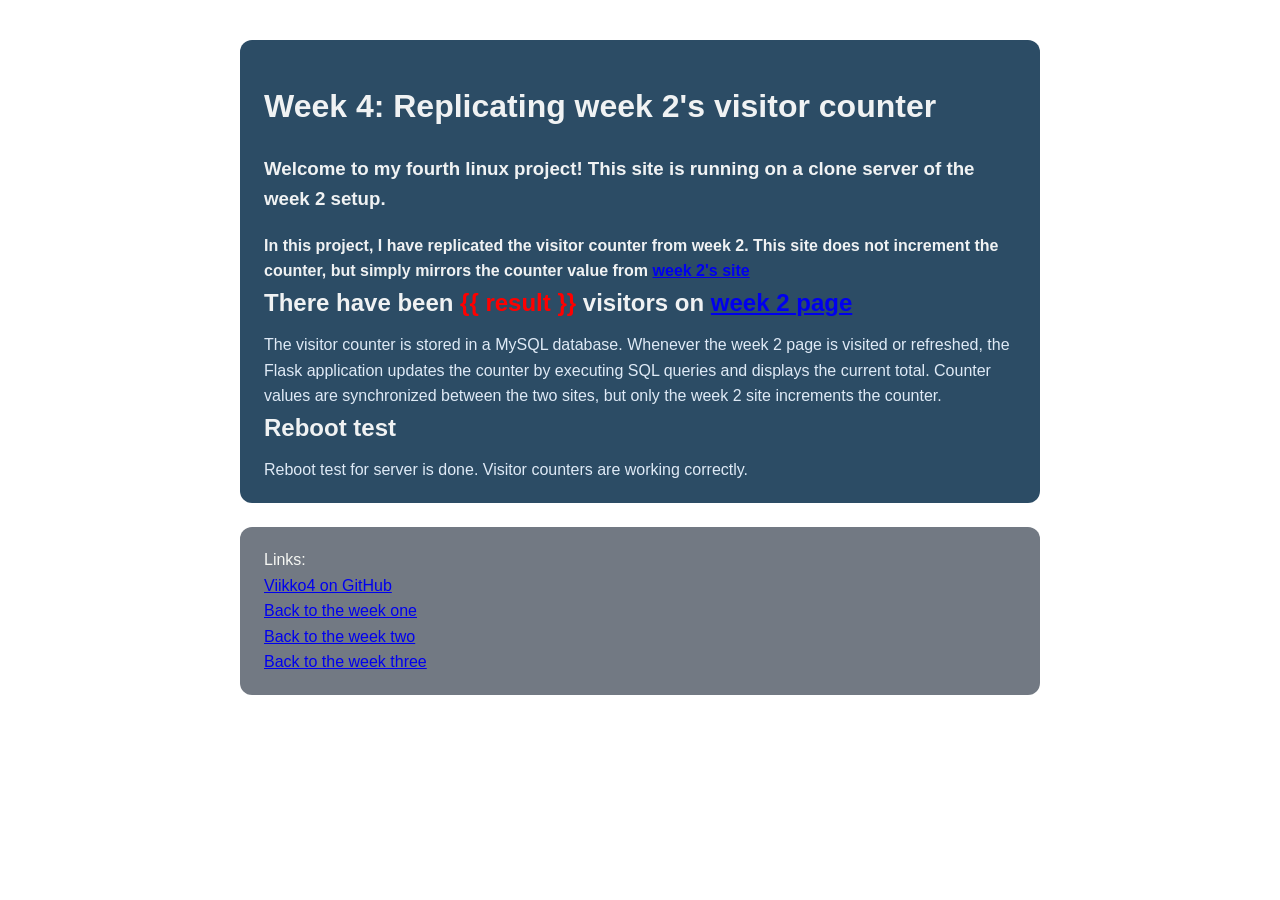
==== viikko4/templates/index.html @ a9f46da2 "add week" ====
<!DOCTYPE html>
<html lang="en">
<head>
  <meta charset="UTF-8">
  <meta name="viewport" content="width=device-width, initial-scale=1">
  <title>LEMP-app</title>
  <style>
    html {
      min-height: 100vh;
      background-image: url("static/images/serverbackup.png");
      background-size: cover;
      background-position: center;
      background-repeat: no-repeat;
      background-attachment: fixed;
    }

    body {
      max-width: 800px;
      margin: 40px auto;
      padding: 0 20px;
      font-family: sans-serif;
      line-height: 1.6;
      background: rgba(0, 0, 0, 0);
      color: #3ab855;
    }
    h1, h2 { color: #f0f2f3; }
    .textbox {
      background: rgba(8, 45, 75, 0.85);
      color: #f0f2f3;
      border-radius: 12px;
      padding: 20px 24px;
      margin-top: 24px;
      max-width: 100%;
      box-sizing: border-box;
      word-wrap: break-word;

    }
    .textbox h2 {
      margin: 0 0 10px;
      color: #f0f2f3;
    }
    .textbox p {
      margin: 0;
      color: #dfeaf6;
    }
    .hyperbox {
      background: rgba(90, 98, 110, 0.85);
      color: #f9fbfc;
      backdrop-filter: blur(5px);
      border-radius: 12px;
      padding: 20px 24px;
      margin-top: 24px;
      max-width: 100%;
      box-sizing: border-box;
      word-wrap: break-word;

    }
    .hyperbox p {
      margin: 0;
      color: hsl(75, 22%, 96%);
    }
    pre { background: #2c5d85; padding: 16px; overflow-x: auto; }
  </style>
</head>
<body>
    
  <div class="textbox">
    <h1>Week 4: Replicating week 2's visitor counter</h1>
    <h3>Welcome to my fourth linux project! This site is running on a clone server of the week 2 setup.</h3>
    <b>In this project, I have replicated the visitor counter from week 2. This site does not increment the counter, 
      but simply mirrors the counter value from <a href="http://195.148.21.118/viikko2"> week 2's site</a></b>
    <h2>There have been <span style="color: #ff0000; font-weight: bold;">{{ result }}</span> visitors on <a href="http://195.148.21.118/viikko2"> <b>week 2 page</b></a></h2>
    <p>The visitor counter is stored in a MySQL database. Whenever the week 2 page is visited or refreshed, the Flask application updates the counter
       by executing SQL queries and displays the current total. Counter values are synchronized between the two sites, but only the week 2 site increments the counter.</p>
    <h2>Reboot test</h2>
    <p>Reboot test for server is done. Visitor counters are working correctly.</p>
</div>
  <div class="hyperbox">
    <p>Links:</p>
    <p><a href="https://github.com/Tupsupipo/linux_course/tree/main/viikko4">    Viikko4 on GitHub</a></p>
    <p><a href="http://195.148.21.118">     Back to the week one</a></p>
    <p><a href="http://195.148.21.118/viikko2">     Back to the week two</a></p>
    <p><a href="http://195.148.21.118/viikko3">     Back to the week three</a></p>
</div>
</body>
</html>
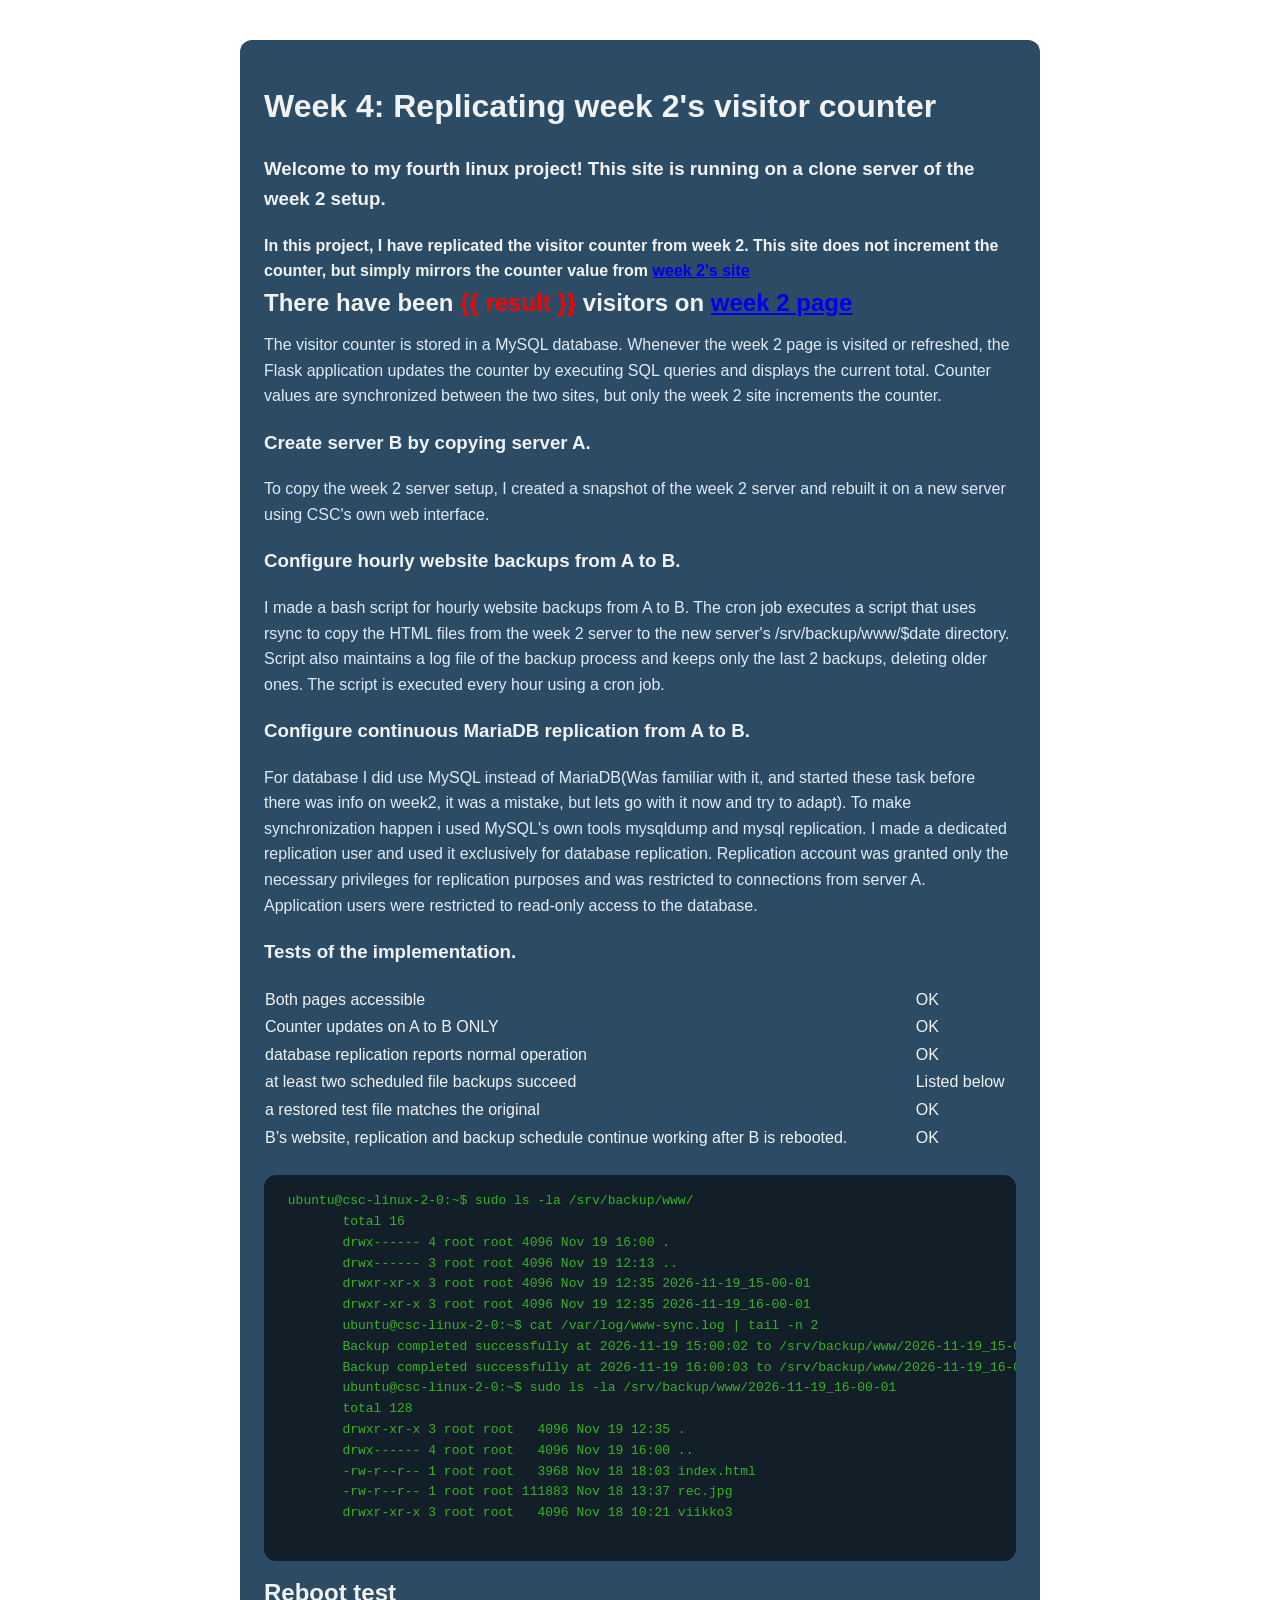
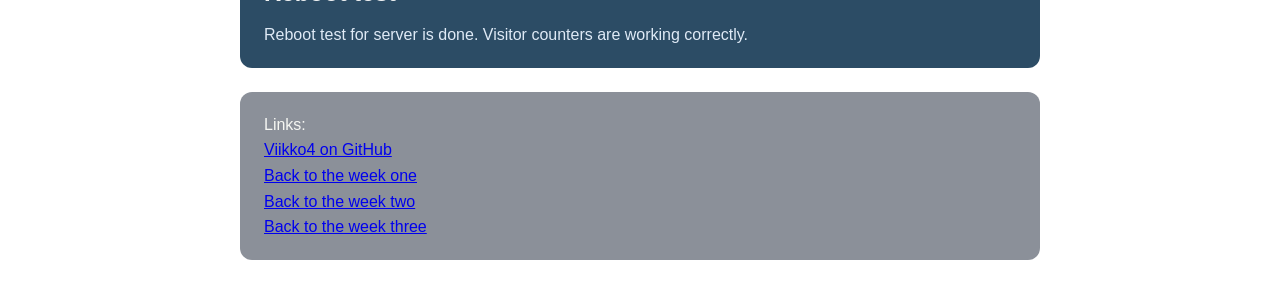
==== commit 95214396: "refine website" ====
--- a/viikko4/templates/index.html
+++ b/viikko4/templates/index.html
@@ -44,7 +44,7 @@
       color: #dfeaf6;
     }
     .hyperbox {
-      background: rgba(90, 98, 110, 0.85);
+      background: rgba(90, 98, 110, 0.7);
       color: #f9fbfc;
       backdrop-filter: blur(5px);
       border-radius: 12px;
@@ -59,7 +59,30 @@
       margin: 0;
       color: hsl(75, 22%, 96%);
     }
-    pre { background: #2c5d85; padding: 16px; overflow-x: auto; }
+    table {
+      font-family: arial, sans-serif;
+      border-collapse: collapse;
+      width: 100%;
+    }
+    code {
+      background-color: #010813d3;
+      color: #00ff00;
+      padding: 2px 6px;
+      border-radius: 5px;
+      font-family: Consolas, monospace;
+    }
+    pre {       
+      background: rgba(0, 0, 0, 0.6);
+      color: #39b321;
+      border-radius: 12px;
+      padding: 20px 24px;
+      margin-top: 24px;
+      max-width: 100%;
+      box-sizing: border-box;
+      word-wrap: break-word; 
+      padding: 16px; 
+      overflow-x: auto; 
+    }
   </style>
 </head>
 <body>
@@ -72,6 +95,70 @@
     <h2>There have been <span style="color: #ff0000; font-weight: bold;">{{ result }}</span> visitors on <a href="http://195.148.21.118/viikko2"> <b>week 2 page</b></a></h2>
     <p>The visitor counter is stored in a MySQL database. Whenever the week 2 page is visited or refreshed, the Flask application updates the counter
        by executing SQL queries and displays the current total. Counter values are synchronized between the two sites, but only the week 2 site increments the counter.</p>
+
+    <h3>Create server B by copying server A.</h3>
+      <p>To copy the week 2 server setup, I created a snapshot of the week 2 server and rebuilt it on a new server using CSC's own web interface.</p>
+
+      <h3>Configure hourly website backups from A to B.</h3>    
+      <p>I made a bash script for hourly website backups from A to B. The cron job executes a script that uses rsync to copy the 
+        HTML files from the week 2 server to the new server's /srv/backup/www/$date directory. Script also maintains a log file 
+        of the backup process and keeps only the last 2 backups, deleting older ones. The script is executed every hour using a cron job.</p>
+
+        <h3>Configure continuous MariaDB replication from A to B.</h3>
+      <p>For database I did use MySQL instead of MariaDB(Was familiar with it, and started these task before there was 
+        info on week2, it was a mistake, but lets go with it now and try to adapt). To make synchronization happen i used MySQL's 
+        own tools mysqldump and mysql replication. I made a dedicated replication user and used it exclusively for database 
+        replication. Replication account was granted only the necessary privileges for replication purposes and was restricted 
+        to connections from server A.</p>
+      <p>Application users were restricted to read-only access to the database.</p>
+
+    <h3>Tests of the implementation.</h3>
+    <table>
+  <tbody>
+    <tr>
+      <td>Both pages accessible</td>
+      <td>OK</td>
+    </tr>
+    <tr>
+      <td>Counter updates on A to B ONLY</td>
+      <td>OK</td>
+    </tr>
+    <tr>
+      <td>database replication reports normal operation</td>
+      <td>OK</td>
+    </tr>
+  <tr>
+      <td>at least two scheduled file backups succeed</td>
+      <td>Listed below</td>
+    </tr>
+    <tr>
+      <td>a restored test file matches the original</td>
+      <td>OK</td>
+    </tr>
+    <tr>
+      <td>B’s website, replication and backup schedule continue working after B is rebooted.</td>
+      <td>OK</td>
+    </tr>
+  </tbody>
+</table>
+      <pre> ubuntu@csc-linux-2-0:~$ sudo ls -la /srv/backup/www/
+        total 16
+        drwx------ 4 root root 4096 Nov 19 16:00 .
+        drwx------ 3 root root 4096 Nov 19 12:13 ..
+        drwxr-xr-x 3 root root 4096 Nov 19 12:35 2026-11-19_15-00-01
+        drwxr-xr-x 3 root root 4096 Nov 19 12:35 2026-11-19_16-00-01
+        ubuntu@csc-linux-2-0:~$ cat /var/log/www-sync.log | tail -n 2
+        Backup completed successfully at 2026-11-19 15:00:02 to /srv/backup/www/2026-11-19_15-00-01
+        Backup completed successfully at 2026-11-19 16:00:03 to /srv/backup/www/2026-11-19_16-00-01
+        ubuntu@csc-linux-2-0:~$ sudo ls -la /srv/backup/www/2026-11-19_16-00-01
+        total 128
+        drwxr-xr-x 3 root root   4096 Nov 19 12:35 .
+        drwx------ 4 root root   4096 Nov 19 16:00 ..
+        -rw-r--r-- 1 root root   3968 Nov 18 18:03 index.html
+        -rw-r--r-- 1 root root 111883 Nov 18 13:37 rec.jpg
+        drwxr-xr-x 3 root root   4096 Nov 18 10:21 viikko3
+      </pre>
+    
     <h2>Reboot test</h2>
     <p>Reboot test for server is done. Visitor counters are working correctly.</p>
 </div>
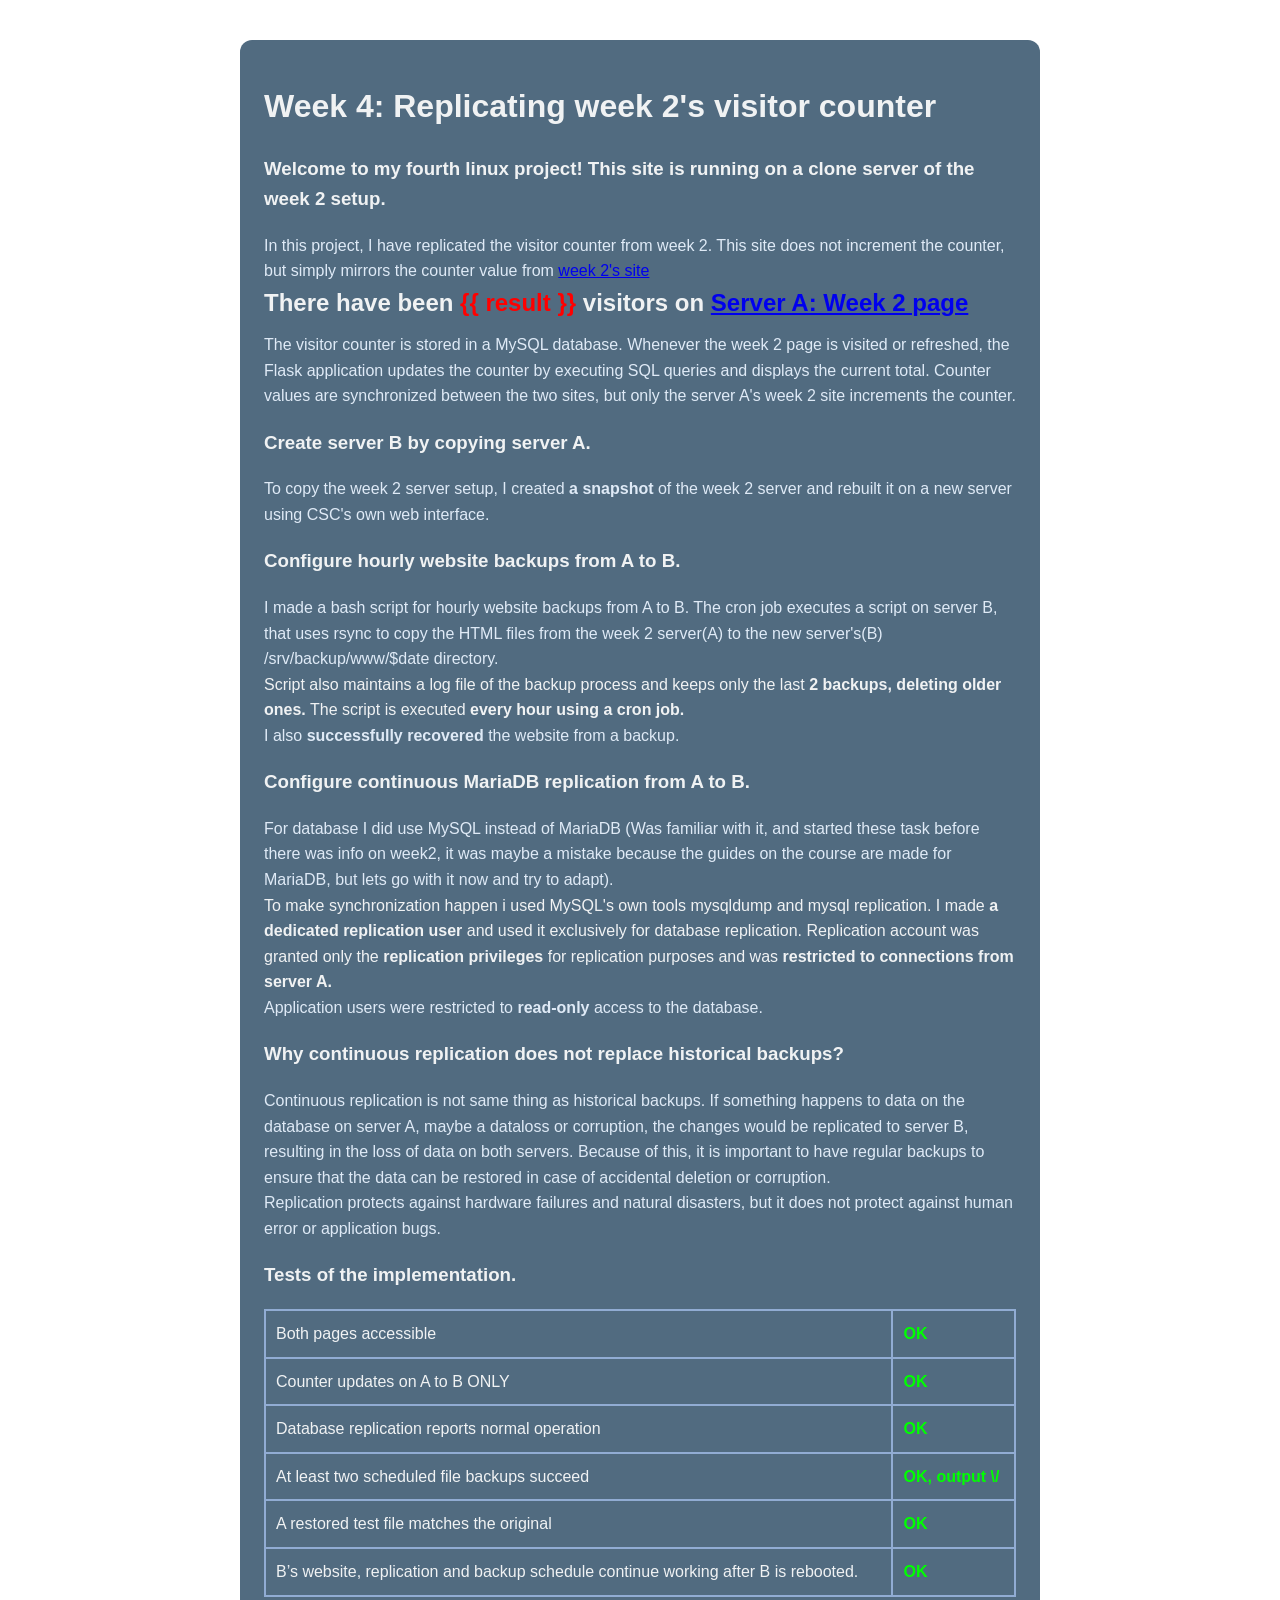
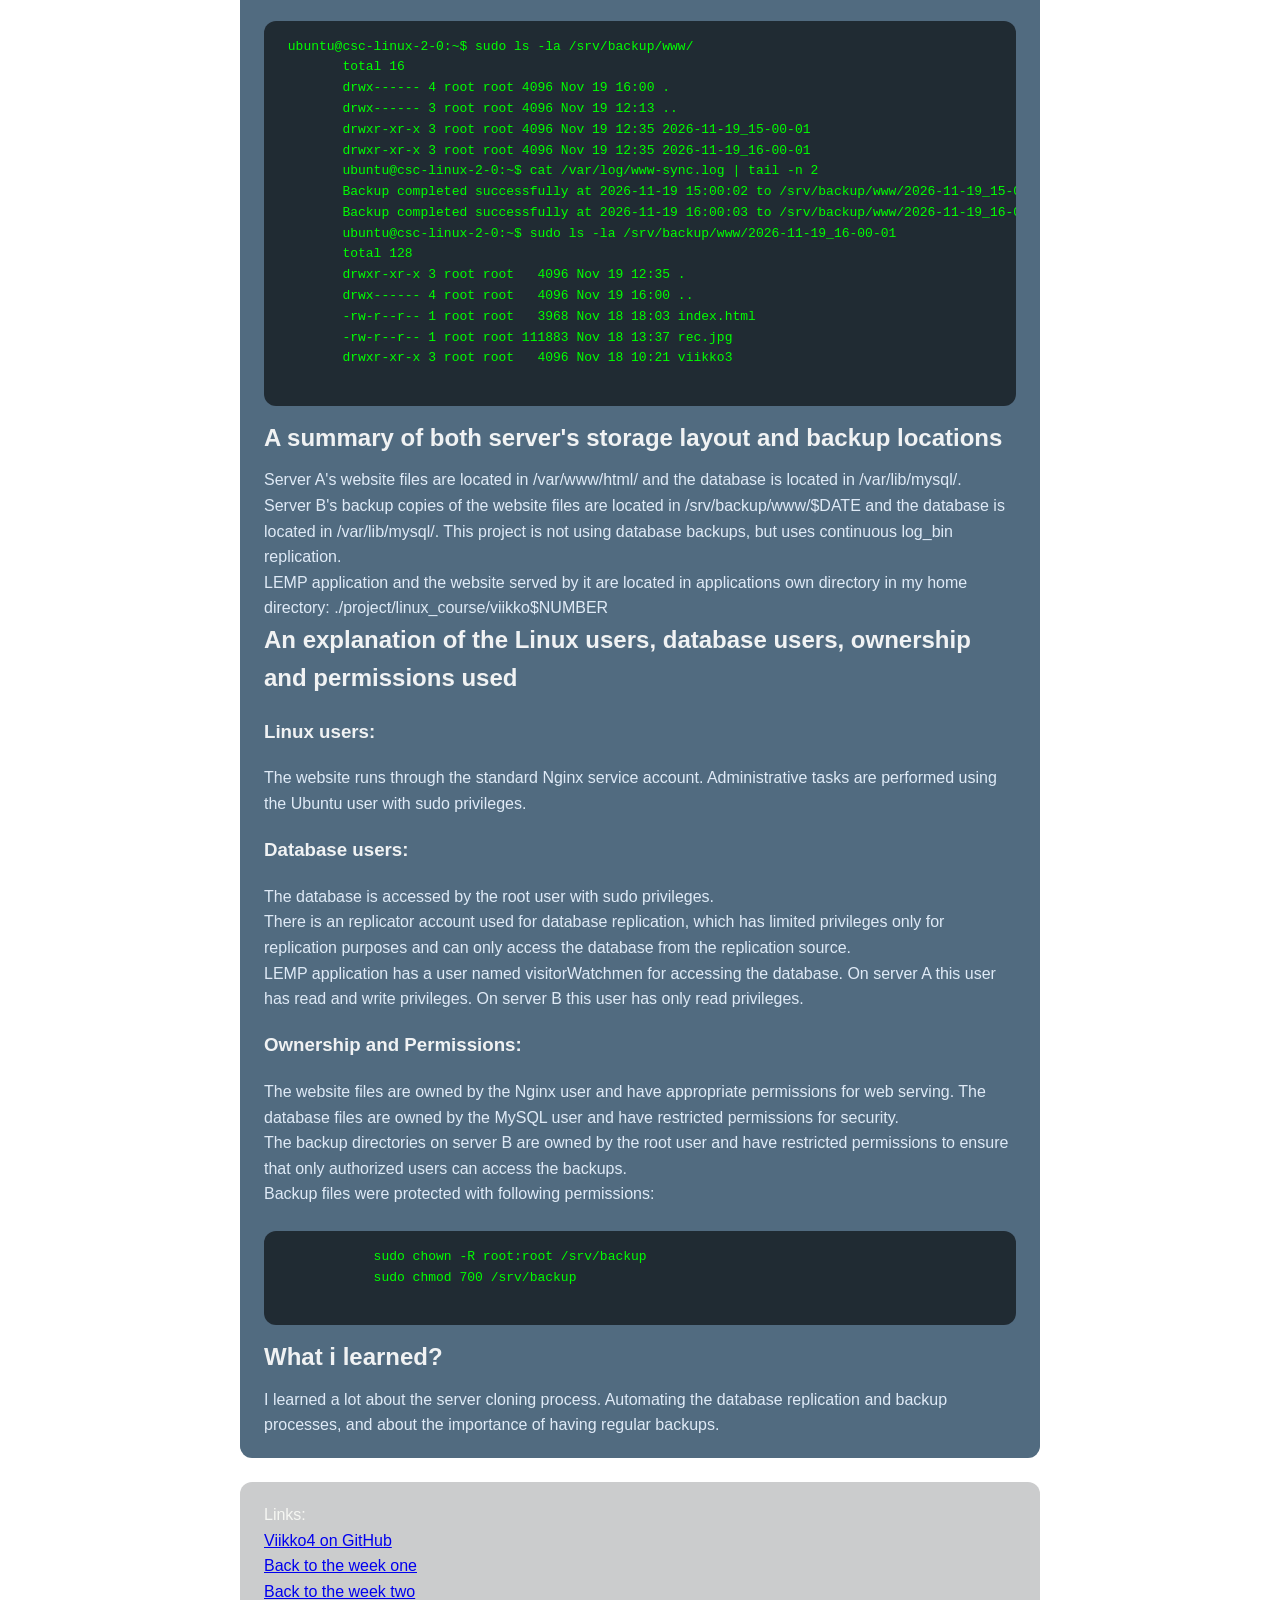
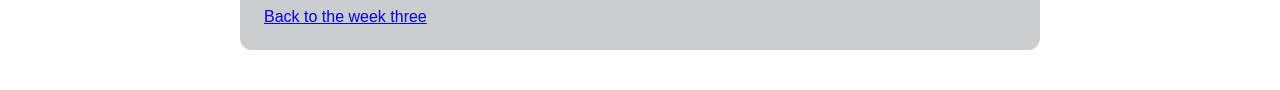
==== commit 85aa5f33: "Add sanitized mysql configs, more descriptions to webpage" ====
--- a/viikko4/templates/index.html
+++ b/viikko4/templates/index.html
@@ -25,7 +25,7 @@
     }
     h1, h2 { color: #f0f2f3; }
     .textbox {
-      background: rgba(8, 45, 75, 0.85);
+      background: rgba(8, 45, 75, 0.7);
       color: #f0f2f3;
       border-radius: 12px;
       padding: 20px 24px;
@@ -44,7 +44,7 @@
       color: #dfeaf6;
     }
     .hyperbox {
-      background: rgba(90, 98, 110, 0.7);
+      background: rgba(149, 151, 153, 0.486);
       color: #f9fbfc;
       backdrop-filter: blur(5px);
       border-radius: 12px;
@@ -64,6 +64,11 @@
       border-collapse: collapse;
       width: 100%;
     }
+    td, th {
+      border: 2px solid #91acd3;
+      text-align: left;
+      padding: 10px;
+    }
     code {
       background-color: #010813d3;
       color: #00ff00;
@@ -73,7 +78,7 @@
     }
     pre {       
       background: rgba(0, 0, 0, 0.6);
-      color: #39b321;
+      color: #00ff00;
       border-radius: 12px;
       padding: 20px 24px;
       margin-top: 24px;
@@ -90,54 +95,61 @@
   <div class="textbox">
     <h1>Week 4: Replicating week 2's visitor counter</h1>
     <h3>Welcome to my fourth linux project! This site is running on a clone server of the week 2 setup.</h3>
-    <b>In this project, I have replicated the visitor counter from week 2. This site does not increment the counter, 
-      but simply mirrors the counter value from <a href="http://195.148.21.118/viikko2"> week 2's site</a></b>
-    <h2>There have been <span style="color: #ff0000; font-weight: bold;">{{ result }}</span> visitors on <a href="http://195.148.21.118/viikko2"> <b>week 2 page</b></a></h2>
-    <p>The visitor counter is stored in a MySQL database. Whenever the week 2 page is visited or refreshed, the Flask application updates the counter
-       by executing SQL queries and displays the current total. Counter values are synchronized between the two sites, but only the week 2 site increments the counter.</p>
+      <p>In this project, I have replicated the visitor counter from week 2. This site does not increment the counter, 
+        but simply mirrors the counter value from <a href="http://195.148.21.118/viikko2"> week 2's site</a></p>
+    <h2>There have been <span style="color: #ff0000; font-weight: bold;">{{ result }}</span> visitors on <a href="http://195.148.21.118/viikko2"> <b>Server A: Week 2 page</b></a></h2>
+      <p>The visitor counter is stored in a MySQL database. Whenever the week 2 page is visited or refreshed, the Flask application updates the counter
+        by executing SQL queries and displays the current total. Counter values are synchronized between the two sites, but only the server A's week 2 site increments the counter.</p>
 
     <h3>Create server B by copying server A.</h3>
-      <p>To copy the week 2 server setup, I created a snapshot of the week 2 server and rebuilt it on a new server using CSC's own web interface.</p>
-
-      <h3>Configure hourly website backups from A to B.</h3>    
-      <p>I made a bash script for hourly website backups from A to B. The cron job executes a script that uses rsync to copy the 
-        HTML files from the week 2 server to the new server's /srv/backup/www/$date directory. Script also maintains a log file 
-        of the backup process and keeps only the last 2 backups, deleting older ones. The script is executed every hour using a cron job.</p>
-
-        <h3>Configure continuous MariaDB replication from A to B.</h3>
-      <p>For database I did use MySQL instead of MariaDB(Was familiar with it, and started these task before there was 
-        info on week2, it was a mistake, but lets go with it now and try to adapt). To make synchronization happen i used MySQL's 
-        own tools mysqldump and mysql replication. I made a dedicated replication user and used it exclusively for database 
-        replication. Replication account was granted only the necessary privileges for replication purposes and was restricted 
-        to connections from server A.</p>
-      <p>Application users were restricted to read-only access to the database.</p>
+      <p>To copy the week 2 server setup, I created <strong>a snapshot</strong> of the week 2 server and rebuilt it on a new server using CSC's own web interface.</p>
+
+    <h3>Configure hourly website backups from A to B.</h3>    
+      <p>I made a bash script for hourly website backups from A to B. The cron job executes a script on server B, that uses rsync to copy the 
+        HTML files from the week 2 server(A) to the new server's(B) /srv/backup/www/$date directory. </p>
+      <p></p>Script also maintains a log file of the backup process and keeps only the last <strong>2 backups, deleting older ones.</strong> 
+      The script is executed <strong>every hour using a cron job.</strong></p>
+      <p>I also <strong>successfully recovered</strong> the website from a backup.</p>
+
+    <h3>Configure continuous MariaDB replication from A to B.</h3>
+      <p>For database I did use MySQL instead of MariaDB (Was familiar with it, and started these task before there was 
+        info on week2, it was maybe a mistake because the guides on the course are made for MariaDB, but lets go with it now and try to adapt). </p>
+      <p></p>To make synchronization happen i used MySQL's own tools mysqldump and mysql replication. I made <strong>a dedicated replication user</strong> and used it exclusively for database 
+        replication. Replication account was granted only the <strong>replication privileges</strong> for replication purposes and was <strong>restricted 
+        to connections from server A.</strong></p>
+      <p>Application users were restricted to <strong>read-only</strong> access to the database.</p>
+    <h3>Why continuous replication does not replace historical backups?</h3>
+      <p>Continuous replication is not same thing as historical backups. If something happens to data on the database on server A, maybe a dataloss or corruption, the changes
+         would be replicated to server B, resulting in the loss of data on both servers. Because of this, it is important to have regular backups to ensure that the data can be 
+         restored in case of accidental deletion or corruption.</p>
+      <p>Replication protects against hardware failures and natural disasters, but it does not protect against human error or application bugs.</p>
 
     <h3>Tests of the implementation.</h3>
-    <table>
+<table>
   <tbody>
     <tr>
       <td>Both pages accessible</td>
-      <td>OK</td>
+      <td><span style='color: #00ff00; font-weight: bold;'>OK</span></td>
     </tr>
     <tr>
       <td>Counter updates on A to B ONLY</td>
-      <td>OK</td>
-    </tr>
-    <tr>
-      <td>database replication reports normal operation</td>
-      <td>OK</td>
+      <td><span style='color: #00ff00; font-weight: bold;'>OK</span></td>
+    </tr>
+    <tr>
+      <td>Database replication reports normal operation</td>
+      <td><span style='color: #00ff00; font-weight: bold;'>OK</span></td>
     </tr>
   <tr>
-      <td>at least two scheduled file backups succeed</td>
-      <td>Listed below</td>
-    </tr>
-    <tr>
-      <td>a restored test file matches the original</td>
-      <td>OK</td>
+      <td>At least two scheduled file backups succeed</td>
+      <td><span style='color: #00ff00; font-weight: bold;'>OK, output \/</span></td>
+    </tr>
+    <tr>
+      <td>A restored test file matches the original</td>
+      <td><span style='color: #00ff00; font-weight: bold;'>OK</span></td>
     </tr>
     <tr>
       <td>B’s website, replication and backup schedule continue working after B is rebooted.</td>
-      <td>OK</td>
+      <td><span style='color: #00ff00; font-weight: bold;'>OK</span></td>
     </tr>
   </tbody>
 </table>
@@ -158,9 +170,35 @@
         -rw-r--r-- 1 root root 111883 Nov 18 13:37 rec.jpg
         drwxr-xr-x 3 root root   4096 Nov 18 10:21 viikko3
       </pre>
+
+    <h2>A summary of both server's storage layout and backup locations</h2>
+      <p>Server A's website files are located in /var/www/html/ and the database is located in /var/lib/mysql/. </p>
+      <p>Server B's backup copies of the website files are located in /srv/backup/www/$DATE and the database is located in /var/lib/mysql/. 
+        This project is not using database backups, but uses continuous log_bin replication.</p>
+      <p>LEMP application and the website served by it are located in applications own directory in my home directory: ./project/linux_course/viikko$NUMBER</p>
     
-    <h2>Reboot test</h2>
-    <p>Reboot test for server is done. Visitor counters are working correctly.</p>
+    <h2>An explanation of the Linux users, database users, ownership and permissions used</h2>
+    <h3>Linux users:</h3>
+      <p>The website runs through the standard Nginx service account. Administrative tasks are performed using the Ubuntu user with sudo privileges.</p>
+
+    <h3>Database users:</h3>
+      <p>The database is accessed by the root user with sudo privileges. </p>
+      <p>There is an replicator account used for database replication, which has limited privileges only for 
+        replication purposes and can only access the database from the replication source.</p>
+      <p>LEMP application has a user named visitorWatchmen for accessing the database. On server A this user has read and write privileges. On server B this user has only read privileges.</p>
+
+    <h3>Ownership and Permissions:</h3>
+      <p>The website files are owned by the Nginx user and have appropriate permissions for web serving. The database files are owned by the MySQL user and have restricted permissions for security.</p>
+      <p>The backup directories on server B are owned by the root user and have restricted permissions to ensure that only authorized users can access the backups.</p>
+      <p>Backup files were protected with following permissions: </p>
+          <pre>
+            sudo chown -R root:root /srv/backup
+            sudo chmod 700 /srv/backup
+          </pre>
+      <p>      </p>
+      
+    <h2>What i learned?</h2>
+      <p>I learned a lot about the server cloning process. Automating the database replication and backup processes, and about the importance of having regular backups. </p>
 </div>
   <div class="hyperbox">
     <p>Links:</p>
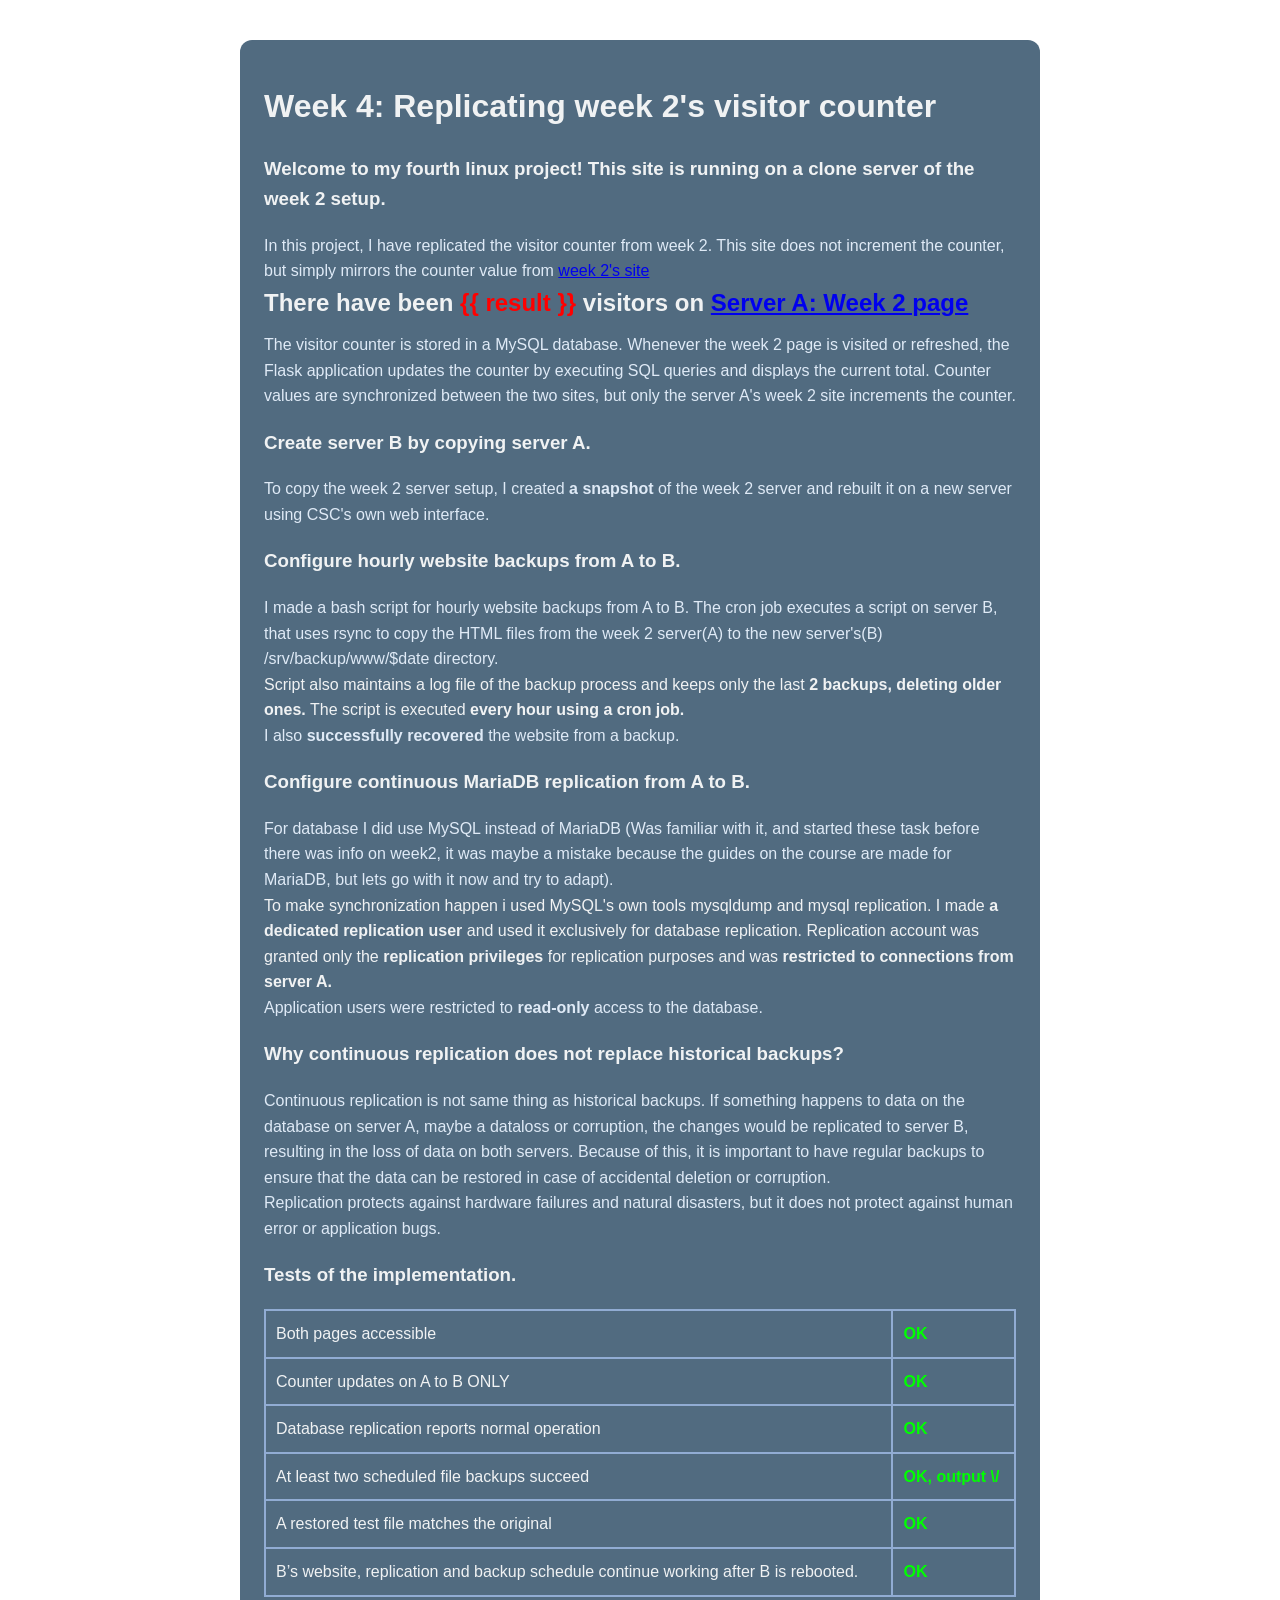
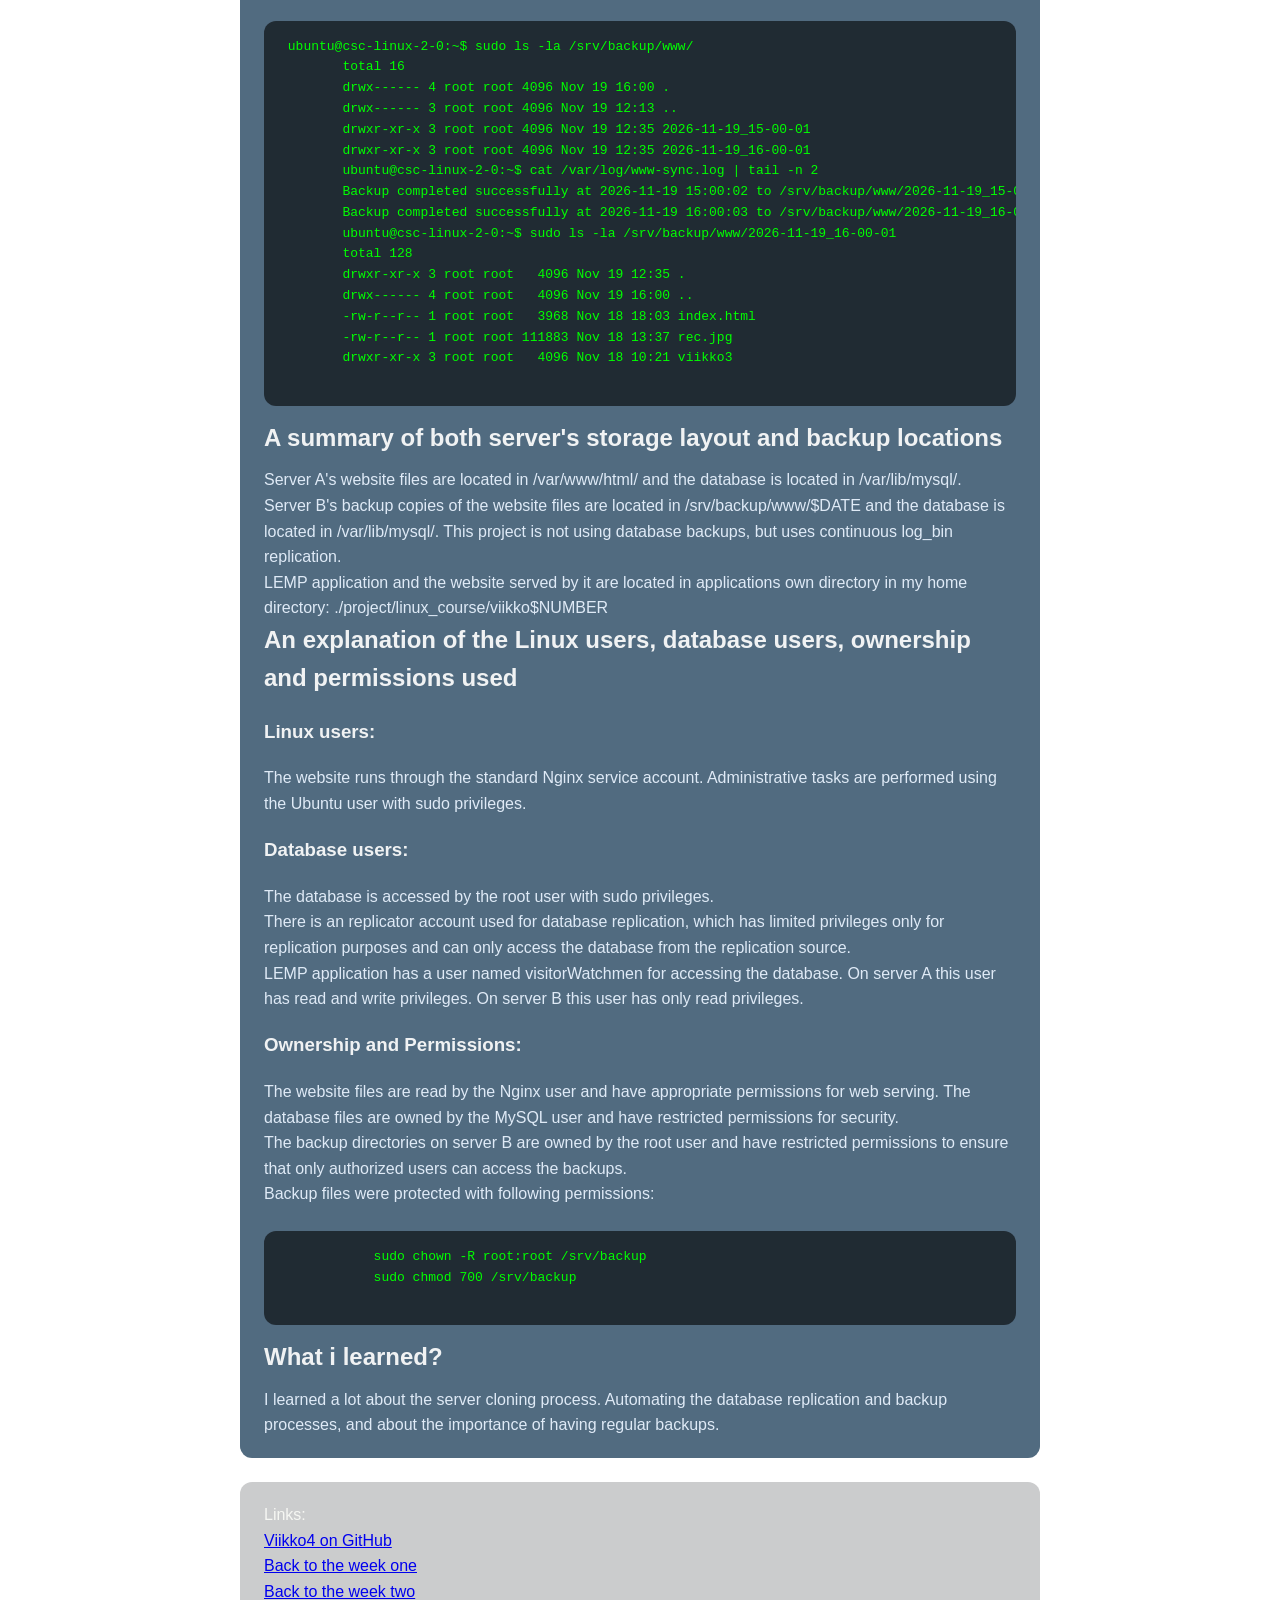
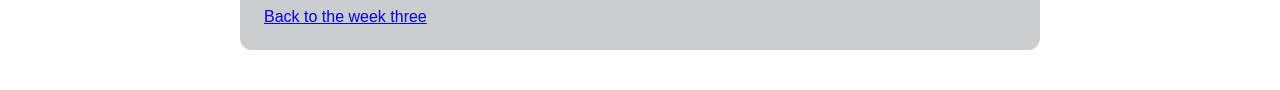
==== commit ac526ec2: "Add sanitized mysql configs, more descriptions to webpage" ====
--- a/viikko4/templates/index.html
+++ b/viikko4/templates/index.html
@@ -188,7 +188,7 @@
       <p>LEMP application has a user named visitorWatchmen for accessing the database. On server A this user has read and write privileges. On server B this user has only read privileges.</p>
 
     <h3>Ownership and Permissions:</h3>
-      <p>The website files are owned by the Nginx user and have appropriate permissions for web serving. The database files are owned by the MySQL user and have restricted permissions for security.</p>
+      <p>The website files are read by the Nginx user and have appropriate permissions for web serving. The database files are owned by the MySQL user and have restricted permissions for security.</p>
       <p>The backup directories on server B are owned by the root user and have restricted permissions to ensure that only authorized users can access the backups.</p>
       <p>Backup files were protected with following permissions: </p>
           <pre>
